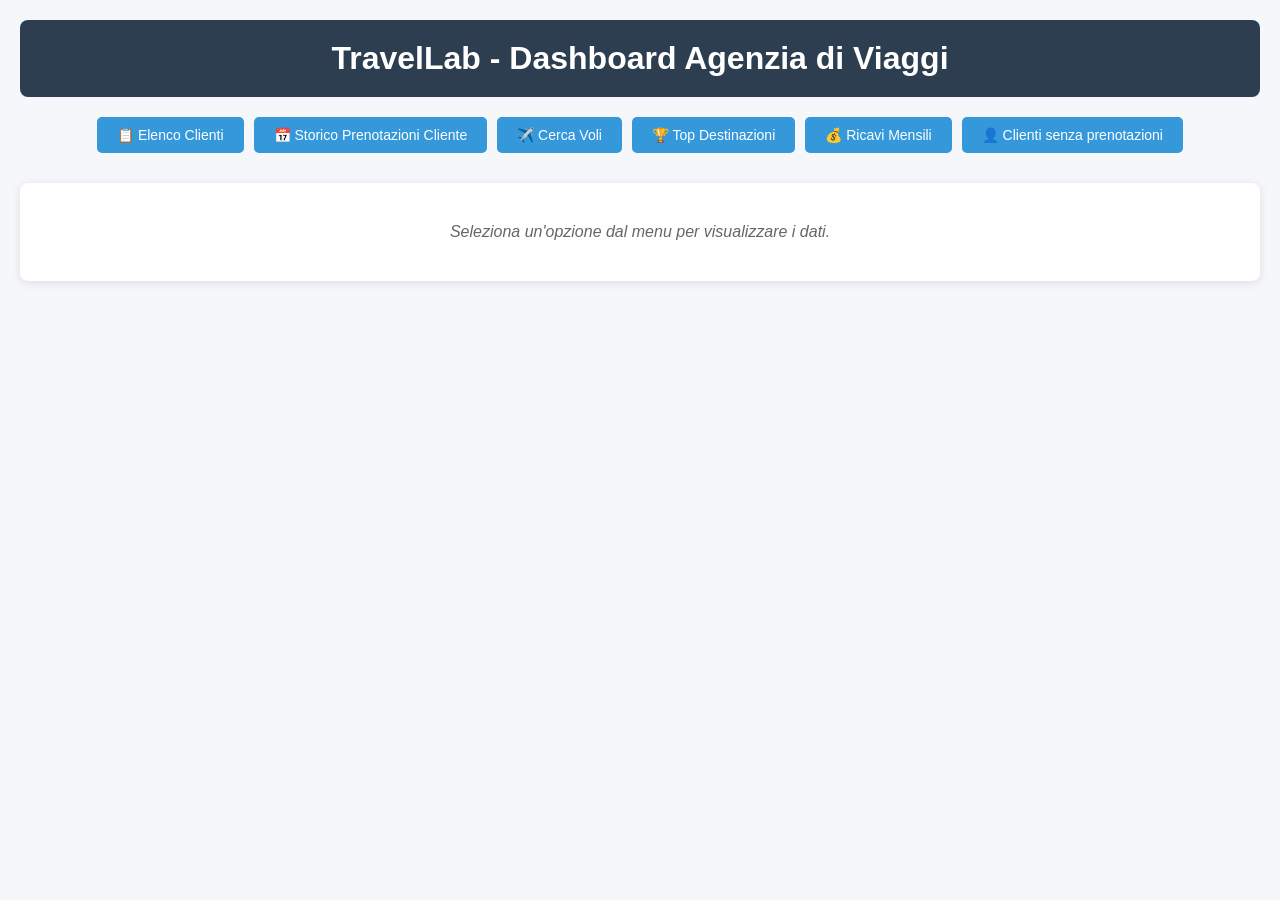
==== TravelLab/wwwroot/index.html @ a98552da "Initial commit" ====
<!DOCTYPE html>
<html lang="it">
<head>
    <meta charset="UTF-8">
    <meta name="viewport" content="width=device-width, initial-scale=1.0">
    <title>TravelLab - Dashboard Agenzia Viaggi</title>
    <link rel="stylesheet" href="style.css">
</head>
<body>
<header>
    <h1>TravelLab - Dashboard Agenzia di Viaggi</h1>
</header>
<nav>
    <button id="btn-clienti">📋 Elenco Clienti</button>
    <button id="btn-prenotazioni-cliente">📅 Storico Prenotazioni Cliente</button>
    <button id="btn-voli">✈️ Cerca Voli</button>
    <button id="btn-top-dest">🏆 Top Destinazioni</button>
    <button id="btn-ricavi">💰 Ricavi Mensili</button>
    <button id="btn-clienti-senza">👤 Clienti senza prenotazioni</button>
</nav>
<main>
    <div id="content">
        <p>Seleziona un'opzione dal menu per visualizzare i dati.</p>
    </div>
</main>
<script src="script.js"></script>
</body>
</html>
---- TravelLab/wwwroot/style.css ----
* {
    margin: 0;
    padding: 0;
    box-sizing: border-box;
}

body {
    font-family: 'Segoe UI', Tahoma, Geneva, Verdana, sans-serif;
    background-color: #f5f7fa;
    color: #333;
    padding: 20px;
}

header {
    background-color: #2c3e50;
    color: white;
    padding: 20px;
    border-radius: 8px;
    margin-bottom: 20px;
    text-align: center;
}

nav {
    margin-bottom: 30px;
    display: flex;
    flex-wrap: wrap;
    gap: 10px;
    justify-content: center;
}

button {
    background-color: #3498db;
    color: white;
    border: none;
    padding: 10px 20px;
    border-radius: 5px;
    cursor: pointer;
    font-size: 14px;
    transition: background 0.3s;
}

button:hover {
    background-color: #2980b9;
}

main {
    background: white;
    border-radius: 8px;
    padding: 20px;
    box-shadow: 0 2px 10px rgba(0,0,0,0.1);
    overflow-x: auto;
}

table {
    width: 100%;
    border-collapse: collapse;
    margin-top: 10px;
}

th, td {
    border: 1px solid #ddd;
    padding: 12px;
    text-align: left;
}

th {
    background-color: #2c3e50;
    color: white;
}

tr:nth-child(even) {
    background-color: #f9f9f9;
}

tr:hover {
    background-color: #f1f1f1;
}

#content p {
    text-align: center;
    color: #666;
    font-style: italic;
    padding: 20px;
}
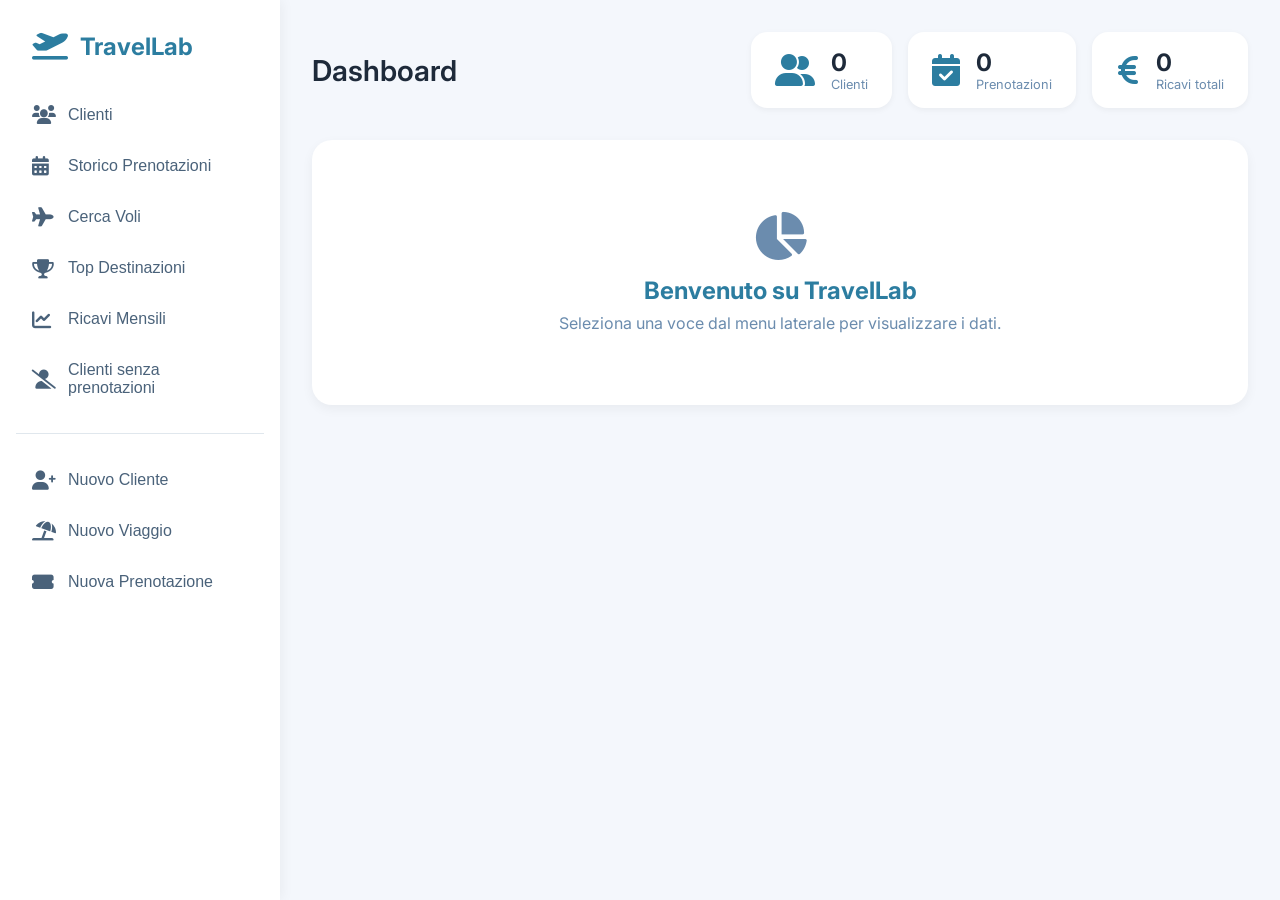
==== commit e66f5a78: "Version 1.o" ====
--- a/TravelLab/wwwroot/index.html
+++ b/TravelLab/wwwroot/index.html
@@ -3,26 +3,134 @@
 <head>
     <meta charset="UTF-8">
     <meta name="viewport" content="width=device-width, initial-scale=1.0">
-    <title>TravelLab - Dashboard Agenzia Viaggi</title>
+    <title>TravelLab | Dashboard Agenzia Viaggi</title>
+    <link href="https://fonts.googleapis.com/css2?family=Inter:wght@400;500;600;700&display=swap" rel="stylesheet">
+    <link rel="stylesheet" href="https://cdnjs.cloudflare.com/ajax/libs/font-awesome/6.0.0-beta3/css/all.min.css">
     <link rel="stylesheet" href="style.css">
 </head>
 <body>
-<header>
-    <h1>TravelLab - Dashboard Agenzia di Viaggi</h1>
-</header>
-<nav>
-    <button id="btn-clienti">📋 Elenco Clienti</button>
-    <button id="btn-prenotazioni-cliente">📅 Storico Prenotazioni Cliente</button>
-    <button id="btn-voli">✈️ Cerca Voli</button>
-    <button id="btn-top-dest">🏆 Top Destinazioni</button>
-    <button id="btn-ricavi">💰 Ricavi Mensili</button>
-    <button id="btn-clienti-senza">👤 Clienti senza prenotazioni</button>
-</nav>
-<main>
-    <div id="content">
-        <p>Seleziona un'opzione dal menu per visualizzare i dati.</p>
+<div class="app-container">
+    <!-- Sidebar -->
+    <aside class="sidebar">
+        <div class="logo">
+            <i class="fas fa-plane-departure"></i>
+            <span>TravelLab</span>
+        </div>
+        <nav class="nav-menu">
+            <button class="nav-item" id="btn-clienti">
+                <i class="fas fa-users"></i> Clienti
+            </button>
+            <button class="nav-item" id="btn-prenotazioni-cliente">
+                <i class="fas fa-calendar-alt"></i> Storico Prenotazioni
+            </button>
+            <button class="nav-item" id="btn-voli">
+                <i class="fas fa-plane"></i> Cerca Voli
+            </button>
+            <button class="nav-item" id="btn-top-dest">
+                <i class="fas fa-trophy"></i> Top Destinazioni
+            </button>
+            <button class="nav-item" id="btn-ricavi">
+                <i class="fas fa-chart-line"></i> Ricavi Mensili
+            </button>
+            <button class="nav-item" id="btn-clienti-senza">
+                <i class="fas fa-user-slash"></i> Clienti senza prenotazioni
+            </button>
+            <div class="divider"></div>
+            <button class="nav-item" id="btn-nuovo-cliente">
+                <i class="fas fa-user-plus"></i> Nuovo Cliente
+            </button>
+            <button class="nav-item" id="btn-nuovo-viaggio">
+                <i class="fas fa-umbrella-beach"></i> Nuovo Viaggio
+            </button>
+            <button class="nav-item" id="btn-nuova-prenotazione">
+                <i class="fas fa-ticket-alt"></i> Nuova Prenotazione
+            </button>
+        </nav>
+    </aside>
+
+    <!-- Main Content -->
+    <main class="main-content">
+        <header class="top-bar">
+            <h1>Dashboard</h1>
+            <div class="stats-cards">
+                <div class="stat-card">
+                    <i class="fas fa-user-friends"></i>
+                    <div class="stat-info">
+                        <span class="stat-value" id="stat-clienti">0</span>
+                        <span class="stat-label">Clienti</span>
+                    </div>
+                </div>
+                <div class="stat-card">
+                    <i class="fas fa-calendar-check"></i>
+                    <div class="stat-info">
+                        <span class="stat-value" id="stat-prenotazioni">0</span>
+                        <span class="stat-label">Prenotazioni</span>
+                    </div>
+                </div>
+                <div class="stat-card">
+                    <i class="fas fa-euro-sign"></i>
+                    <div class="stat-info">
+                        <span class="stat-value" id="stat-ricavi">0</span>
+                        <span class="stat-label">Ricavi totali</span>
+                    </div>
+                </div>
+            </div>
+        </header>
+
+        <div class="content-panel" id="content">
+            <div class="welcome-message">
+                <i class="fas fa-chart-pie"></i>
+                <h2>Benvenuto su TravelLab</h2>
+                <p>Seleziona una voce dal menu laterale per visualizzare i dati.</p>
+            </div>
+        </div>
+    </main>
+</div>
+
+<!-- Form container (modale) -->
+<div id="form-container" class="modal" style="display: none;">
+    <div class="modal-content">
+        <span class="close-btn" id="close-form">&times;</span>
+        <div id="form-cliente" style="display: none;">
+            <h3>Nuovo Cliente</h3>
+            <form id="cliente-form" class="form-modal">
+                <input type="text" id="nome" placeholder="Nome" required>
+                <input type="text" id="cognome" placeholder="Cognome" required>
+                <input type="email" id="email" placeholder="Email" required>
+                <input type="tel" id="telefono" placeholder="Telefono">
+                <input type="text" id="indirizzo" placeholder="Indirizzo">
+                <button type="submit" class="btn-primary">Salva</button>
+            </form>
+        </div>
+        <div id="form-viaggio" style="display: none;">
+            <h3>Nuovo Viaggio</h3>
+            <form id="viaggio-form" class="form-modal">
+                <input type="text" id="descrizione" placeholder="Descrizione" required>
+                <input type="date" id="data_inizio" required>
+                <input type="date" id="data_fine" required>
+                <input type="text" id="destinazione" placeholder="Destinazione" required>
+                <input type="number" step="0.01" id="prezzo_base" placeholder="Prezzo base" required>
+                <button type="submit" class="btn-primary">Salva</button>
+            </form>
+        </div>
+        <div id="form-prenotazione" style="display: none;">
+            <h3>Nuova Prenotazione</h3>
+            <form id="prenotazione-form" class="form-modal">
+                <select id="cliente_id" required><option value="">Seleziona cliente</option></select>
+                <select id="viaggio_id" required><option value="">Seleziona viaggio</option></select>
+                <select id="agenzia_id" required><option value="">Seleziona agenzia</option></select>
+                <input type="date" id="data_prenotazione" required>
+                <select id="stato" required>
+                    <option value="Confermata">Confermata</option>
+                    <option value="In attesa">In attesa</option>
+                    <option value="Annullata">Annullata</option>
+                </select>
+                <button type="submit" class="btn-primary">Salva</button>
+            </form>
+        </div>
     </div>
-</main>
+</div>
+
 <script src="script.js"></script>
 </body>
 </html>
--- a/TravelLab/wwwroot/style.css
+++ b/TravelLab/wwwroot/style.css
@@ -5,80 +5,276 @@
 }
 
 body {
-    font-family: 'Segoe UI', Tahoma, Geneva, Verdana, sans-serif;
-    background-color: #f5f7fa;
-    color: #333;
-    padding: 20px;
-}
-
-header {
-    background-color: #2c3e50;
-    color: white;
-    padding: 20px;
-    border-radius: 8px;
-    margin-bottom: 20px;
+    font-family: 'Inter', sans-serif;
+    background-color: #f4f7fc;
+    color: #1e2a3a;
+}
+
+.app-container {
+    display: flex;
+    min-height: 100vh;
+}
+
+/* Sidebar */
+.sidebar {
+    width: 280px;
+    background: #ffffff;
+    box-shadow: 2px 0 12px rgba(0, 0, 0, 0.05);
+    display: flex;
+    flex-direction: column;
+    padding: 2rem 1rem;
+}
+
+.logo {
+    display: flex;
+    align-items: center;
+    gap: 12px;
+    font-size: 1.5rem;
+    font-weight: 700;
+    color: #2c7da0;
+    margin-bottom: 2rem;
+    padding-left: 1rem;
+}
+
+.logo i {
+    font-size: 1.8rem;
+}
+
+.nav-menu {
+    display: flex;
+    flex-direction: column;
+    gap: 0.5rem;
+    flex: 1;
+}
+
+.nav-item {
+    display: flex;
+    align-items: center;
+    gap: 12px;
+    background: none;
+    border: none;
+    padding: 12px 16px;
+    border-radius: 12px;
+    font-size: 1rem;
+    font-weight: 500;
+    color: #4a627a;
+    cursor: pointer;
+    transition: all 0.2s;
+    text-align: left;
+    width: 100%;
+}
+
+.nav-item i {
+    width: 24px;
+    font-size: 1.2rem;
+}
+
+.nav-item:hover {
+    background-color: #eef2f6;
+    color: #2c7da0;
+}
+
+.divider {
+    height: 1px;
+    background-color: #e0e7ed;
+    margin: 1rem 0;
+}
+
+/* Main content */
+.main-content {
+    flex: 1;
+    padding: 2rem;
+    overflow-y: auto;
+}
+
+.top-bar {
+    display: flex;
+    justify-content: space-between;
+    align-items: center;
+    flex-wrap: wrap;
+    gap: 1rem;
+    margin-bottom: 2rem;
+}
+
+.top-bar h1 {
+    font-size: 1.8rem;
+    font-weight: 600;
+    color: #1e2a3a;
+}
+
+.stats-cards {
+    display: flex;
+    gap: 1rem;
+}
+
+.stat-card {
+    background: white;
+    border-radius: 16px;
+    padding: 1rem 1.5rem;
+    display: flex;
+    align-items: center;
+    gap: 1rem;
+    box-shadow: 0 2px 6px rgba(0, 0, 0, 0.05);
+}
+
+.stat-card i {
+    font-size: 2rem;
+    color: #2c7da0;
+}
+
+.stat-info {
+    display: flex;
+    flex-direction: column;
+}
+
+.stat-value {
+    font-size: 1.5rem;
+    font-weight: 700;
+    color: #1e2a3a;
+}
+
+.stat-label {
+    font-size: 0.8rem;
+    color: #6b8cae;
+}
+
+.content-panel {
+    background: white;
+    border-radius: 20px;
+    padding: 1.5rem;
+    box-shadow: 0 4px 12px rgba(0, 0, 0, 0.05);
+    overflow-x: auto;
+}
+
+.welcome-message {
     text-align: center;
-}
-
-nav {
-    margin-bottom: 30px;
-    display: flex;
-    flex-wrap: wrap;
-    gap: 10px;
-    justify-content: center;
-}
-
-button {
-    background-color: #3498db;
-    color: white;
-    border: none;
-    padding: 10px 20px;
-    border-radius: 5px;
-    cursor: pointer;
-    font-size: 14px;
-    transition: background 0.3s;
-}
-
-button:hover {
-    background-color: #2980b9;
-}
-
-main {
-    background: white;
-    border-radius: 8px;
-    padding: 20px;
-    box-shadow: 0 2px 10px rgba(0,0,0,0.1);
-    overflow-x: auto;
-}
-
+    padding: 3rem;
+    color: #6b8cae;
+}
+
+.welcome-message i {
+    font-size: 3rem;
+    margin-bottom: 1rem;
+}
+
+.welcome-message h2 {
+    font-size: 1.5rem;
+    margin-bottom: 0.5rem;
+    color: #2c7da0;
+}
+
+/* Table styles */
 table {
     width: 100%;
     border-collapse: collapse;
-    margin-top: 10px;
+    font-size: 0.9rem;
 }
 
 th, td {
-    border: 1px solid #ddd;
     padding: 12px;
     text-align: left;
+    border-bottom: 1px solid #e0e7ed;
 }
 
 th {
-    background-color: #2c3e50;
+    background-color: #f8fafc;
+    font-weight: 600;
+    color: #2c3e50;
+}
+
+tr:hover {
+    background-color: #f9fbfd;
+}
+
+/* Modal (form) */
+.modal {
+    position: fixed;
+    top: 0;
+    left: 0;
+    width: 100%;
+    height: 100%;
+    background-color: rgba(0, 0, 0, 0.5);
+    display: flex;
+    align-items: center;
+    justify-content: center;
+    z-index: 1000;
+}
+
+.modal-content {
+    background: white;
+    border-radius: 24px;
+    width: 90%;
+    max-width: 500px;
+    padding: 2rem;
+    position: relative;
+}
+
+.close-btn {
+    position: absolute;
+    top: 1rem;
+    right: 1.5rem;
+    font-size: 1.5rem;
+    cursor: pointer;
+    color: #8ba0b5;
+}
+
+.form-modal {
+    display: flex;
+    flex-direction: column;
+    gap: 1rem;
+    margin-top: 1rem;
+}
+
+.form-modal input,
+.form-modal select {
+    padding: 12px;
+    border: 1px solid #cbdbe0;
+    border-radius: 10px;
+    font-size: 1rem;
+    font-family: inherit;
+}
+
+.btn-primary {
+    background-color: #2c7da0;
     color: white;
-}
-
-tr:nth-child(even) {
-    background-color: #f9f9f9;
-}
-
-tr:hover {
-    background-color: #f1f1f1;
-}
-
-#content p {
-    text-align: center;
-    color: #666;
-    font-style: italic;
-    padding: 20px;
+    border: none;
+    padding: 12px;
+    border-radius: 10px;
+    font-weight: 600;
+    cursor: pointer;
+    transition: background 0.2s;
+}
+
+.btn-primary:hover {
+    background-color: #1f5e7a;
+}
+
+/* Responsive */
+@media (max-width: 768px) {
+    .app-container {
+        flex-direction: column;
+    }
+    .sidebar {
+        width: 100%;
+        flex-direction: row;
+        overflow-x: auto;
+        padding: 1rem;
+    }
+    .nav-menu {
+        flex-direction: row;
+        flex-wrap: wrap;
+        gap: 0.5rem;
+    }
+    .nav-item {
+        width: auto;
+        white-space: nowrap;
+    }
+    .stats-cards {
+        width: 100%;
+        justify-content: space-between;
+    }
+    .top-bar {
+        flex-direction: column;
+        align-items: stretch;
+    }
 }
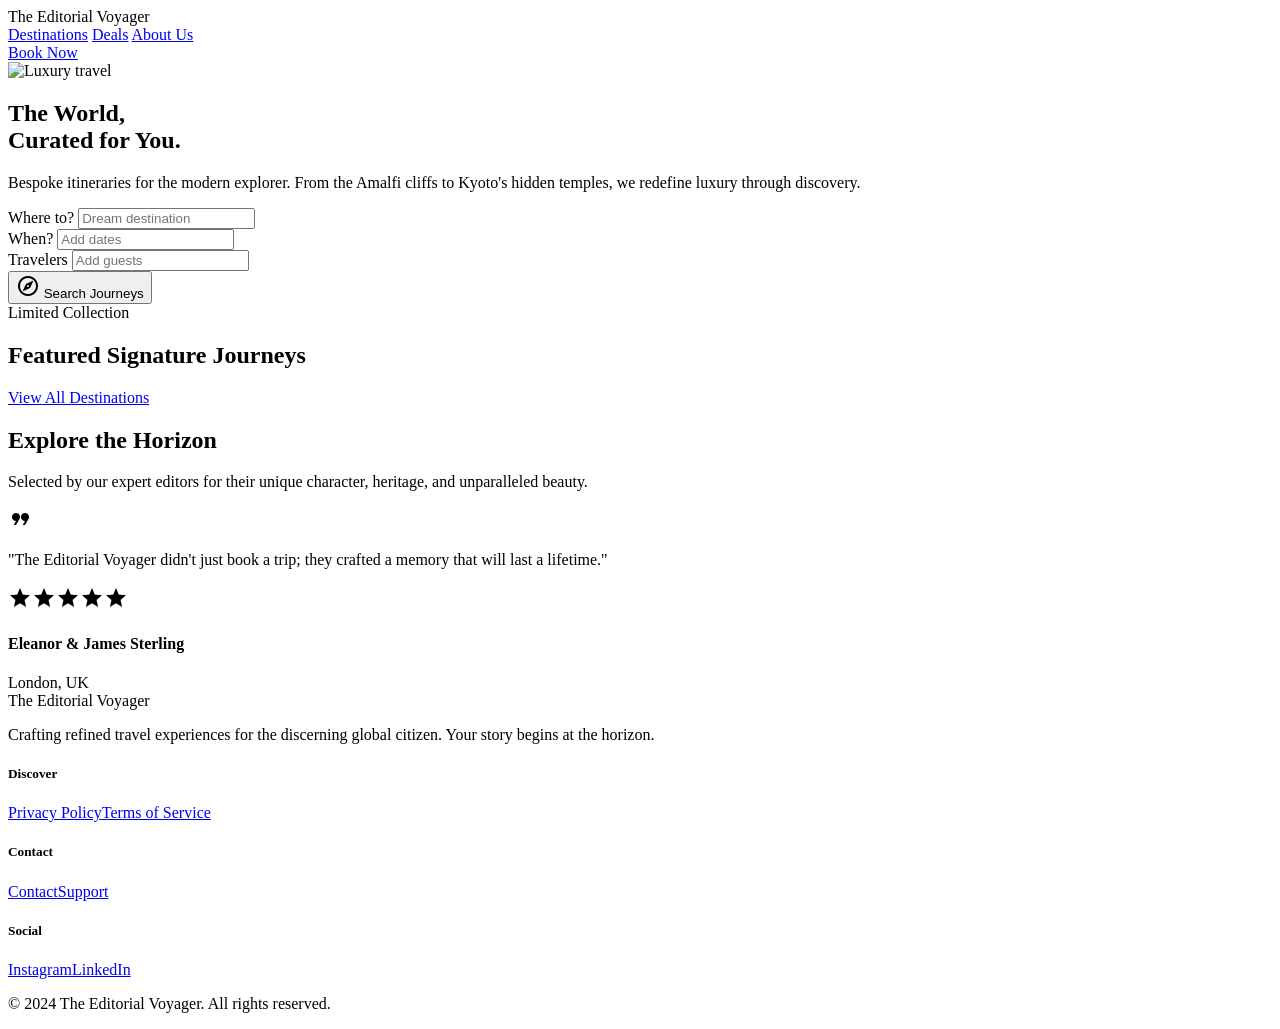
==== commit 5ca895a6: "Versione 1.0.01" ====
--- a/TravelLab/wwwroot/index.html
+++ b/TravelLab/wwwroot/index.html
@@ -1,136 +1,163 @@
 <!DOCTYPE html>
-<html lang="it">
+<html lang="en">
 <head>
+    
+    <script src="https://cdn.tailwindcss.com?plugins=forms,container-queries"></script>
+    <link href="https://fonts.googleapis.com/css2?family=Noto+Serif:ital,wght@0,400;0,700;1,400;1,700&family=Manrope:wght@300;400;500;600;700&display=swap" rel="stylesheet">
+    <link href="https://fonts.googleapis.com/css2?family=Material+Symbols+Outlined:wght,FILL@100..700,0..1&display=swap" rel="stylesheet">
+    <link rel="stylesheet" href="styles1.css">
     <meta charset="UTF-8">
     <meta name="viewport" content="width=device-width, initial-scale=1.0">
-    <title>TravelLab | Dashboard Agenzia Viaggi</title>
-    <link href="https://fonts.googleapis.com/css2?family=Inter:wght@400;500;600;700&display=swap" rel="stylesheet">
-    <link rel="stylesheet" href="https://cdnjs.cloudflare.com/ajax/libs/font-awesome/6.0.0-beta3/css/all.min.css">
-    <link rel="stylesheet" href="style.css">
+    <title>The Editorial Voyager | Luxury Curated Travel</title>
 </head>
-<body>
-<div class="app-container">
-    <!-- Sidebar -->
-    <aside class="sidebar">
-        <div class="logo">
-            <i class="fas fa-plane-departure"></i>
-            <span>TravelLab</span>
+<body class="bg-background text-on-surface font-body selection:bg-secondary-container">
+<!-- TopAppBar (identico) -->
+<nav class="fixed top-0 w-full z-50 bg-white/60 backdrop-blur-lg shadow-[0_20px_40px_rgba(0,0,0,0.04)]">
+    <div class="flex justify-between items-center px-12 py-6 max-w-[1920px] mx-auto">
+        <div class="font-['Noto_Serif'] text-2xl font-bold italic text-blue-900">The Editorial Voyager</div>
+        <div class="hidden md:flex items-center gap-10">
+            <a class="font-['Noto_Serif'] font-medium uppercase tracking-widest text-xs text-blue-900 border-b border-blue-900/20 pb-1" href="destinations.html">Destinations</a>
+            <a class="font-['Noto_Serif'] font-medium uppercase tracking-widest text-xs text-stone-600 hover:text-blue-900 transition-colors" href="deals.html">Deals</a>
+            <a class="font-['Noto_Serif'] font-medium uppercase tracking-widest text-xs text-stone-600 hover:text-blue-900 transition-colors" href="about.html">About Us</a>
         </div>
-        <nav class="nav-menu">
-            <button class="nav-item" id="btn-clienti">
-                <i class="fas fa-users"></i> Clienti
-            </button>
-            <button class="nav-item" id="btn-prenotazioni-cliente">
-                <i class="fas fa-calendar-alt"></i> Storico Prenotazioni
-            </button>
-            <button class="nav-item" id="btn-voli">
-                <i class="fas fa-plane"></i> Cerca Voli
-            </button>
-            <button class="nav-item" id="btn-top-dest">
-                <i class="fas fa-trophy"></i> Top Destinazioni
-            </button>
-            <button class="nav-item" id="btn-ricavi">
-                <i class="fas fa-chart-line"></i> Ricavi Mensili
-            </button>
-            <button class="nav-item" id="btn-clienti-senza">
-                <i class="fas fa-user-slash"></i> Clienti senza prenotazioni
-            </button>
-            <div class="divider"></div>
-            <button class="nav-item" id="btn-nuovo-cliente">
-                <i class="fas fa-user-plus"></i> Nuovo Cliente
-            </button>
-            <button class="nav-item" id="btn-nuovo-viaggio">
-                <i class="fas fa-umbrella-beach"></i> Nuovo Viaggio
-            </button>
-            <button class="nav-item" id="btn-nuova-prenotazione">
-                <i class="fas fa-ticket-alt"></i> Nuova Prenotazione
-            </button>
-        </nav>
-    </aside>
+        <div class="flex items-center gap-6">
+            <a href="booking.html" class="bg-primary text-on-primary px-8 py-3 font-label text-xs uppercase tracking-[0.2em] rounded-sm hover:opacity-90 transition-all active:scale-95 duration-200 inline-block">Book Now</a>
+        </div>
+    </div>
+</nav>
 
-    <!-- Main Content -->
-    <main class="main-content">
-        <header class="top-bar">
-            <h1>Dashboard</h1>
-            <div class="stats-cards">
-                <div class="stat-card">
-                    <i class="fas fa-user-friends"></i>
-                    <div class="stat-info">
-                        <span class="stat-value" id="stat-clienti">0</span>
-                        <span class="stat-label">Clienti</span>
+<main>
+    <!-- Hero Section (statico) -->
+    <section class="relative min-h-screen flex items-center justify-center pt-24 overflow-hidden">
+        <div class="absolute inset-0 z-0">
+            <img class="w-full h-full object-cover" src="https://images.unsplash.com/photo-1469854523086-cc02fe5d8800?ixlib=rb-4.0.3&auto=format&fit=crop&w=2070&q=80" alt="Luxury travel">
+            <div class="absolute inset-0 bg-primary/20 backdrop-brightness-90"></div>
+        </div>
+        <div class="relative z-10 w-full max-w-7xl mx-auto px-12">
+            <div class="max-w-3xl mb-16">
+                <h1 class="font-headline text-7xl md:text-8xl text-white leading-tight mb-8">The World, <br/><span class="italic font-normal">Curated for You.</span></h1>
+                <p class="text-white/90 text-lg md:text-xl font-light tracking-wide max-w-xl">Bespoke itineraries for the modern explorer. From the Amalfi cliffs to Kyoto's hidden temples, we redefine luxury through discovery.</p>
+            </div>
+            <!-- Search bar (statico) -->
+            <div class="bg-white/95 backdrop-blur-md p-2 rounded-sm editorial-shadow max-w-5xl">
+                <div class="grid grid-cols-1 md:grid-cols-4 gap-4 p-4">
+                    <div class="px-4 py-2 flex flex-col gap-1 border-r border-outline-variant/30">
+                        <label class="text-[10px] uppercase tracking-widest text-secondary font-bold">Where to?</label>
+                        <input class="w-full bg-transparent border-none p-0 focus:ring-0 text-on-surface placeholder:text-outline-variant font-medium" placeholder="Dream destination" type="text">
                     </div>
-                </div>
-                <div class="stat-card">
-                    <i class="fas fa-calendar-check"></i>
-                    <div class="stat-info">
-                        <span class="stat-value" id="stat-prenotazioni">0</span>
-                        <span class="stat-label">Prenotazioni</span>
+                    <div class="px-4 py-2 flex flex-col gap-1 border-r border-outline-variant/30">
+                        <label class="text-[10px] uppercase tracking-widest text-secondary font-bold">When?</label>
+                        <input class="w-full bg-transparent border-none p-0 focus:ring-0 text-on-surface placeholder:text-outline-variant font-medium" placeholder="Add dates" type="text">
                     </div>
-                </div>
-                <div class="stat-card">
-                    <i class="fas fa-euro-sign"></i>
-                    <div class="stat-info">
-                        <span class="stat-value" id="stat-ricavi">0</span>
-                        <span class="stat-label">Ricavi totali</span>
+                    <div class="px-4 py-2 flex flex-col gap-1 border-r border-outline-variant/30">
+                        <label class="text-[10px] uppercase tracking-widest text-secondary font-bold">Travelers</label>
+                        <input class="w-full bg-transparent border-none p-0 focus:ring-0 text-on-surface placeholder:text-outline-variant font-medium" placeholder="Add guests" type="text">
                     </div>
+                    <button class="bg-tertiary text-on-tertiary flex items-center justify-center gap-3 py-4 md:py-0 hover:brightness-110 transition-all rounded-sm">
+                        <span class="material-symbols-outlined text-lg">explore</span>
+                        <span class="font-label text-xs uppercase tracking-widest font-bold">Search Journeys</span>
+                    </button>
                 </div>
             </div>
-        </header>
+        </div>
+    </section>
 
-        <div class="content-panel" id="content">
-            <div class="welcome-message">
-                <i class="fas fa-chart-pie"></i>
-                <h2>Benvenuto su TravelLab</h2>
-                <p>Seleziona una voce dal menu laterale per visualizzare i dati.</p>
+    <!-- Featured Packages (dinamico) -->
+    <section class="py-32 px-12 max-w-[1920px] mx-auto bg-surface-container-low">
+        <div class="flex flex-col md:flex-row justify-between items-end mb-20">
+            <div class="max-w-2xl">
+                <span class="text-tertiary font-label text-xs uppercase tracking-[0.3em] font-bold mb-4 block">Limited Collection</span>
+                <h2 class="font-headline text-5xl text-primary leading-tight">Featured Signature Journeys</h2>
+            </div>
+            <a class="text-secondary font-label text-sm uppercase tracking-widest border-b border-secondary/30 pb-1 hover:text-tertiary transition-colors mb-2" href="destinations.html">View All Destinations</a>
+        </div>
+        <div class="grid grid-cols-1 md:grid-cols-3 gap-12" id="featured-grid"></div>
+    </section>
+
+    <!-- Top Destinations Grid (dinamico) -->
+    <section class="py-32 px-12 bg-white">
+        <div class="max-w-7xl mx-auto">
+            <div class="text-center mb-24">
+                <h2 class="font-headline text-5xl text-primary mb-6">Explore the Horizon</h2>
+                <p class="text-on-surface-variant font-light max-w-xl mx-auto">Selected by our expert editors for their unique character, heritage, and unparalleled beauty.</p>
+            </div>
+            <div class="grid grid-cols-2 md:grid-cols-4 gap-6" id="destinations-grid"></div>
+        </div>
+    </section>
+
+    <!-- Testimonials (statico) -->
+    <section class="py-32 bg-surface-container-lowest">
+        <div class="max-w-4xl mx-auto px-12 text-center">
+            <div class="mb-12"><span class="material-symbols-outlined text-4xl text-secondary-fixed-dim" style="font-variation-settings: 'FILL' 1;">format_quote</span></div>
+            <p class="font-headline text-3xl md:text-4xl text-primary italic leading-relaxed mb-12">"The Editorial Voyager didn't just book a trip; they crafted a memory that will last a lifetime."</p>
+            <div class="flex flex-col items-center">
+                <div class="flex gap-1 mb-4"><span class="material-symbols-outlined text-tertiary text-sm" style="font-variation-settings: 'FILL' 1;">star</span><span class="material-symbols-outlined text-tertiary text-sm" style="font-variation-settings: 'FILL' 1;">star</span><span class="material-symbols-outlined text-tertiary text-sm" style="font-variation-settings: 'FILL' 1;">star</span><span class="material-symbols-outlined text-tertiary text-sm" style="font-variation-settings: 'FILL' 1;">star</span><span class="material-symbols-outlined text-tertiary text-sm" style="font-variation-settings: 'FILL' 1;">star</span></div>
+                <h4 class="font-label text-xs uppercase tracking-widest font-bold text-primary">Eleanor & James Sterling</h4>
+                <span class="text-on-surface-variant text-sm mt-1">London, UK</span>
             </div>
         </div>
-    </main>
-</div>
+    </section>
+</main>
 
-<!-- Form container (modale) -->
-<div id="form-container" class="modal" style="display: none;">
-    <div class="modal-content">
-        <span class="close-btn" id="close-form">&times;</span>
-        <div id="form-cliente" style="display: none;">
-            <h3>Nuovo Cliente</h3>
-            <form id="cliente-form" class="form-modal">
-                <input type="text" id="nome" placeholder="Nome" required>
-                <input type="text" id="cognome" placeholder="Cognome" required>
-                <input type="email" id="email" placeholder="Email" required>
-                <input type="tel" id="telefono" placeholder="Telefono">
-                <input type="text" id="indirizzo" placeholder="Indirizzo">
-                <button type="submit" class="btn-primary">Salva</button>
-            </form>
+<footer class="bg-stone-50 w-full py-16">
+    <div class="flex flex-col md:flex-row justify-between items-start px-12 max-w-7xl mx-auto gap-12">
+        <div class="max-w-xs">
+            <div class="font-['Noto_Serif'] text-xl font-semibold text-blue-900 mb-6">The Editorial Voyager</div>
+            <p class="font-['Manrope'] text-sm tracking-tight text-stone-500 leading-relaxed">Crafting refined travel experiences for the discerning global citizen. Your story begins at the horizon.</p>
         </div>
-        <div id="form-viaggio" style="display: none;">
-            <h3>Nuovo Viaggio</h3>
-            <form id="viaggio-form" class="form-modal">
-                <input type="text" id="descrizione" placeholder="Descrizione" required>
-                <input type="date" id="data_inizio" required>
-                <input type="date" id="data_fine" required>
-                <input type="text" id="destinazione" placeholder="Destinazione" required>
-                <input type="number" step="0.01" id="prezzo_base" placeholder="Prezzo base" required>
-                <button type="submit" class="btn-primary">Salva</button>
-            </form>
-        </div>
-        <div id="form-prenotazione" style="display: none;">
-            <h3>Nuova Prenotazione</h3>
-            <form id="prenotazione-form" class="form-modal">
-                <select id="cliente_id" required><option value="">Seleziona cliente</option></select>
-                <select id="viaggio_id" required><option value="">Seleziona viaggio</option></select>
-                <select id="agenzia_id" required><option value="">Seleziona agenzia</option></select>
-                <input type="date" id="data_prenotazione" required>
-                <select id="stato" required>
-                    <option value="Confermata">Confermata</option>
-                    <option value="In attesa">In attesa</option>
-                    <option value="Annullata">Annullata</option>
-                </select>
-                <button type="submit" class="btn-primary">Salva</button>
-            </form>
+        <div class="grid grid-cols-2 md:grid-cols-3 gap-16">
+            <div><h5 class="font-label text-[10px] uppercase tracking-[0.2em] font-bold text-primary">Discover</h5><a href="#" class="block text-stone-500 text-sm mt-2 hover:text-orange-950 underline underline-offset-8">Privacy Policy</a><a href="#" class="block text-stone-500 text-sm mt-2 hover:text-orange-950 underline underline-offset-8">Terms of Service</a></div>
+            <div><h5 class="font-label text-[10px] uppercase tracking-[0.2em] font-bold text-primary">Contact</h5><a href="#" class="block text-stone-500 text-sm mt-2 hover:text-orange-950 underline underline-offset-8">Contact</a><a href="#" class="block text-stone-500 text-sm mt-2 hover:text-orange-950 underline underline-offset-8">Support</a></div>
+            <div><h5 class="font-label text-[10px] uppercase tracking-[0.2em] font-bold text-primary">Social</h5><a href="#" class="block text-stone-500 text-sm mt-2 hover:text-orange-950 underline underline-offset-8">Instagram</a><a href="#" class="block text-stone-500 text-sm mt-2 hover:text-orange-950 underline underline-offset-8">LinkedIn</a></div>
         </div>
     </div>
-</div>
+    <div class="max-w-7xl mx-auto px-12 mt-16 pt-8 border-t border-stone-200"><p class="font-['Manrope'] text-sm tracking-tight text-stone-400">© 2024 The Editorial Voyager. All rights reserved.</p></div>
+</footer>
 
-<script src="script.js"></script>
+<script>
+    async function loadFeatured() {
+        try {
+            const res = await fetch('/api/viaggi');
+            const viaggi = await res.json();
+            const featured = viaggi.slice(0, 3);
+            const container = document.getElementById('featured-grid');
+            container.innerHTML = featured.map(v => `
+                    <div class="group cursor-pointer">
+                        <div class="aspect-[3/4] overflow-hidden mb-8 relative">
+                            <img class="w-full h-full object-cover transition-transform duration-700 group-hover:scale-110" src="https://images.unsplash.com/photo-1570077188670-e3a8d69ac5ff?ixlib=rb-4.0.3&auto=format&fit=crop&w=800&q=80" alt="${v.destinazione}">
+                            <div class="absolute top-6 right-6 bg-white/90 backdrop-blur-sm px-4 py-2 text-[10px] font-bold uppercase tracking-widest text-primary">In Evidenza</div>
+                        </div>
+                        <h3 class="font-headline text-2xl mb-3 text-primary">${v.destinazione}</h3>
+                        <p class="text-on-surface-variant leading-relaxed mb-6 font-light">${v.descrizione?.substring(0, 100) || ''}...</p>
+                        <div class="flex justify-between items-center">
+                            <span class="text-secondary font-label text-sm">A partire da <span class="font-bold text-lg text-primary">€${v.prezzoBase}</span></span>
+                            <span class="material-symbols-outlined text-tertiary">arrow_forward</span>
+                        </div>
+                    </div>
+                `).join('');
+
+            // Top destinations (unique destinations)
+            const uniqueDest = [];
+            const seen = new Set();
+            for (const v of viaggi) {
+                if (!seen.has(v.destinazione)) {
+                    seen.add(v.destinazione);
+                    uniqueDest.push(v);
+                    if (uniqueDest.length === 4) break;
+                }
+            }
+            const grid = document.getElementById('destinations-grid');
+            grid.innerHTML = uniqueDest.map(d => `
+                    <div class="relative group aspect-square overflow-hidden cursor-pointer">
+                        <img class="w-full h-full object-cover transition duration-500 group-hover:scale-105" src="https://images.unsplash.com/photo-1469854523086-cc02fe5d8800?ixlib=rb-4.0.3&auto=format&fit=crop&w=800&q=80" alt="${d.destinazione}">
+                        <div class="absolute inset-0 bg-black/30 flex items-center justify-center">
+                            <span class="text-white font-headline text-2xl tracking-wide">${d.destinazione}</span>
+                        </div>
+                    </div>
+                `).join('');
+        } catch (err) { console.error('Errore caricamento featured:', err); }
+    }
+    loadFeatured();
+</script>
 </body>
 </html>
